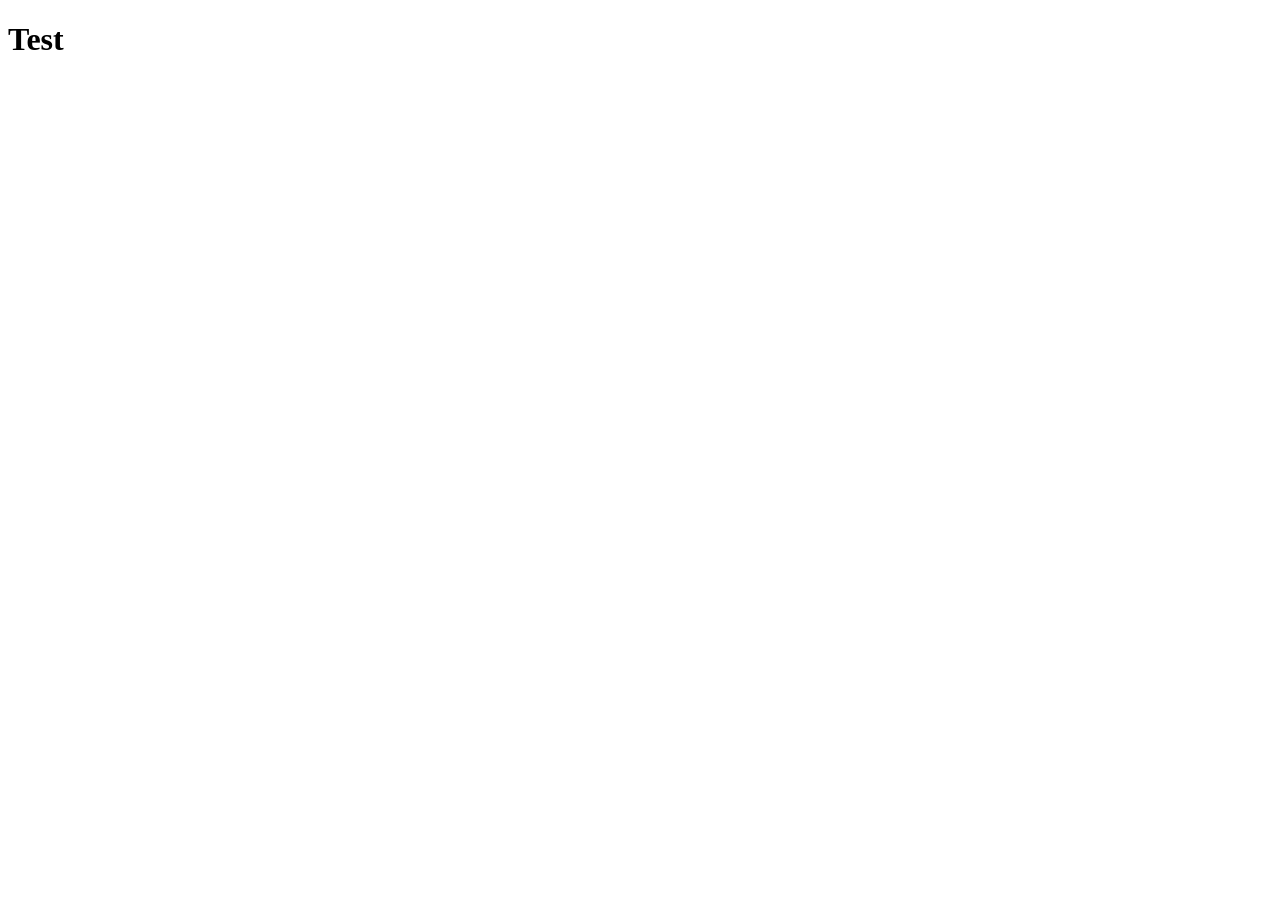
==== index.html @ d6eeec21 "test" ====
<!DOCTYPE html>
<html lang="en">
<head>
    <meta charset="UTF-8">
    <meta name="viewport" content="width=device-width, initial-scale=1.0">
    <title>Document</title>
</head>
<body>
    <h1>Test</h1>
</body>
</html>
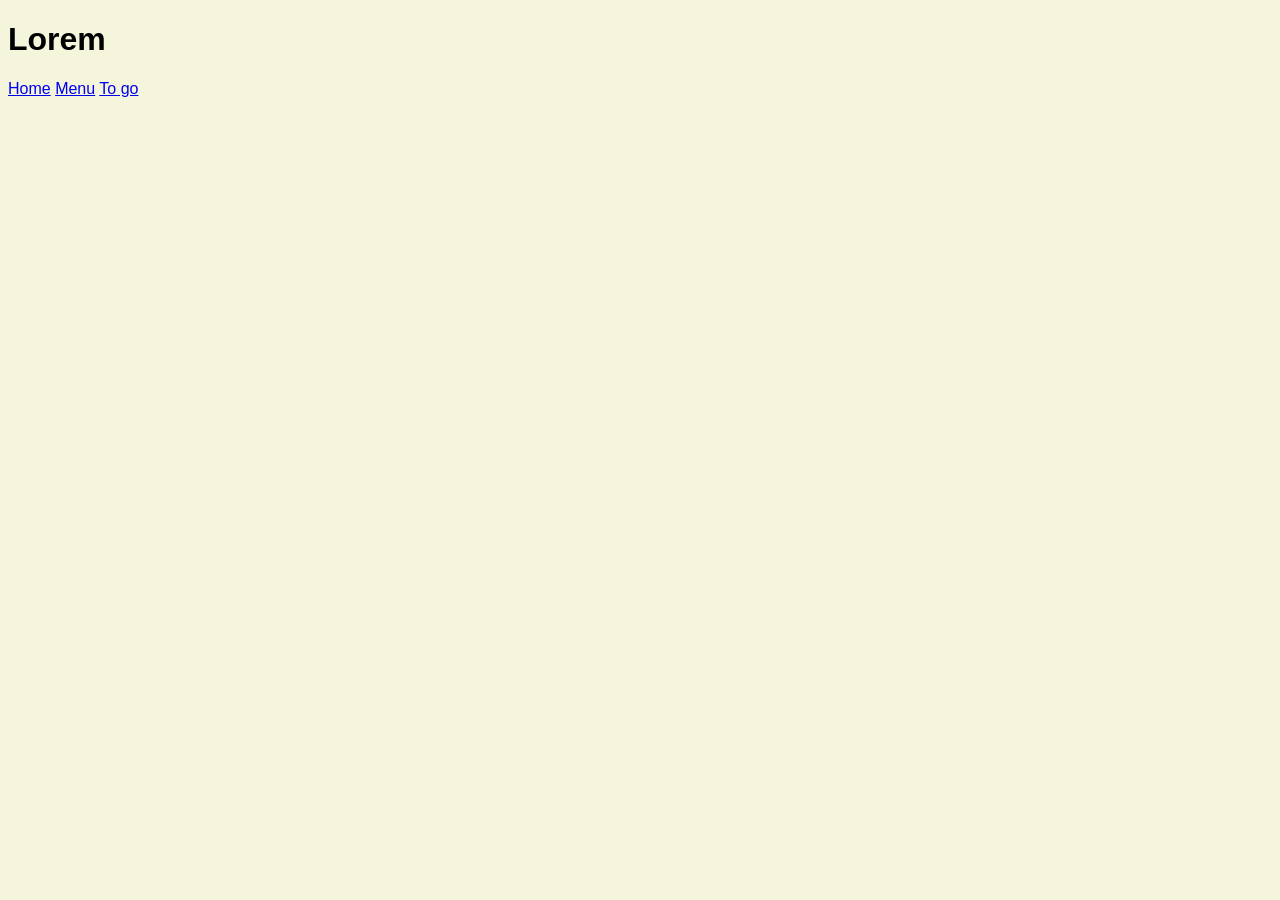
==== commit 98ede650: "menu table" ====
--- a/index.html
+++ b/index.html
@@ -3,9 +3,22 @@
 <head>
     <meta charset="UTF-8">
     <meta name="viewport" content="width=device-width, initial-scale=1.0">
-    <title>Document</title>
+    <link rel="stylesheet" href="mystyle.css">
+    <title>My restaurant</title>
 </head>
 <body>
-    <h1>Test</h1>
+    <header>
+        <div>
+            <h1>Lorem</h1>
+        </div>
+        <nav>
+            <a href="index.html">Home</a>
+            <a href="menu.html">Menu</a>
+            <a href="togo.html">To go</a>
+        </nav>
+    </header>
+    <main>
+
+    </main>
 </body>
 </html>
--- a/mystyle.css
+++ b/mystyle.css
@@ -0,0 +1,31 @@
+/*global*/
+
+body{
+    background-color: beige;
+    font-family: arial;
+}
+
+/*utilities*/
+
+
+/* menu.html*/
+.menu-table,
+th,
+td{
+    border:1px solid black;
+    border-collapse: collapse;
+}
+
+.menu-table th{
+    width: 200px;
+    height: 30px;
+    background-color: black;
+    color:white;
+}
+.menu-table td{
+    padding: 10px;
+    text-align: center;
+}
+.error{
+    background-color: rgb(237, 161, 161);
+}
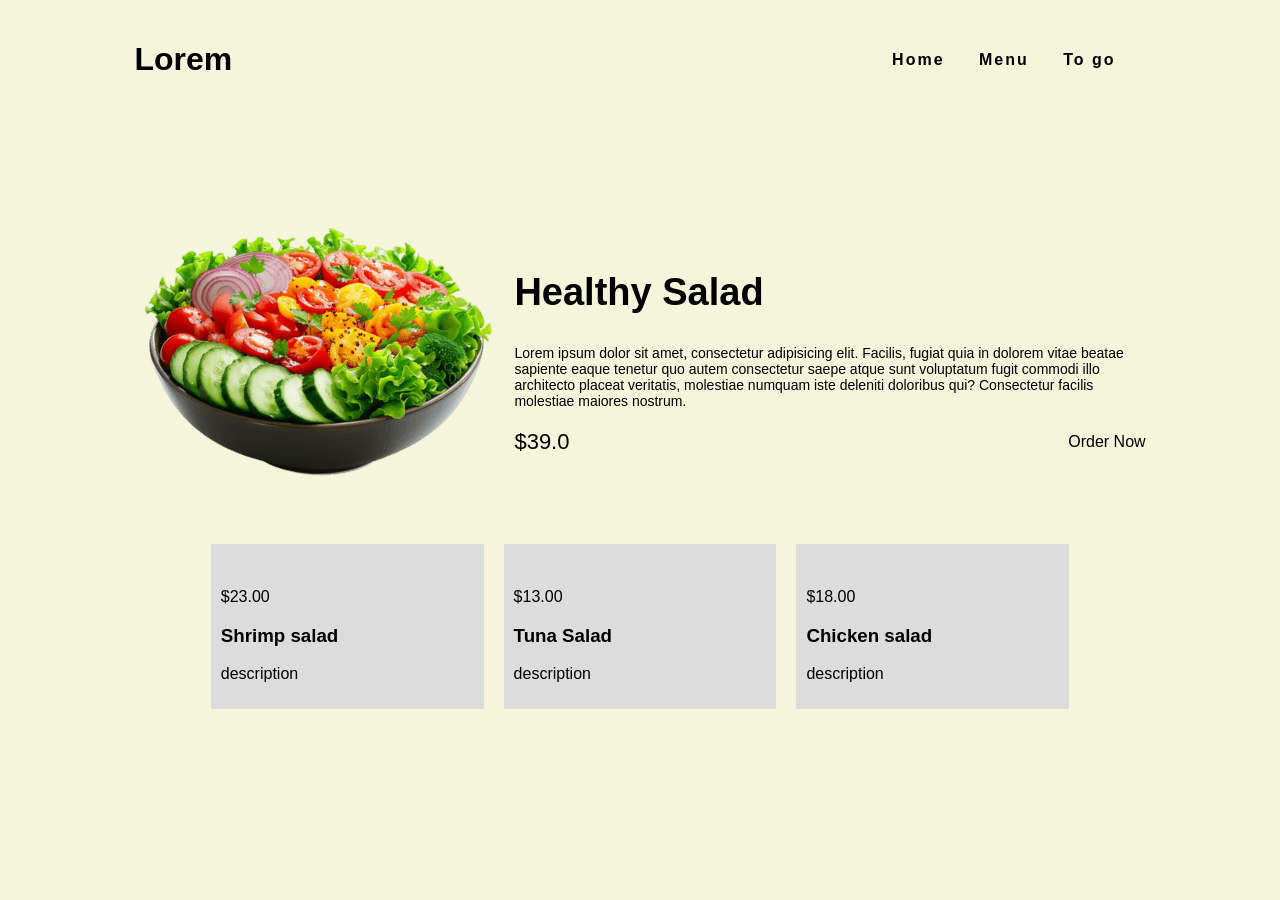
==== commit 0278763a: "flex and forms" ====
--- a/index.html
+++ b/index.html
@@ -5,20 +5,56 @@
     <meta name="viewport" content="width=device-width, initial-scale=1.0">
     <link rel="stylesheet" href="mystyle.css">
     <title>My restaurant</title>
+
 </head>
 <body>
-    <header>
-        <div>
-            <h1>Lorem</h1>
+    <header class="site-init">
+        <div class="navigation-bar">
+            <div>
+                <h1>Lorem</h1>
+            </div>
+            <nav class="menu">
+                <a class="link-selected" href="index.html">Home</a>
+                <a href="menu.html">Menu</a>
+                <a href="togo.html">To go</a>
+            </nav>
         </div>
-        <nav>
-            <a href="index.html">Home</a>
-            <a href="menu.html">Menu</a>
-            <a href="togo.html">To go</a>
-        </nav>
     </header>
     <main>
+        <div class="dish-month-container">
+            <div class="dish-month-img">
+                <img src="salad.png" alt=""/>
+            </div>
+            <div class="dish-month-text">
+                <h2>Healthy Salad</h2>
+                <p>Lorem ipsum dolor sit amet, consectetur adipisicing elit. Facilis, fugiat quia in dolorem vitae beatae sapiente eaque tenetur quo autem consectetur saepe atque sunt voluptatum fugit commodi illo architecto placeat veritatis, molestiae numquam iste deleniti doloribus qui? Consectetur facilis molestiae maiores nostrum.</p>
+                <div class="text-flex">
+                    <p>$39.0</p>
+                    <a href="#" class="btn">Order Now</a>
+                </div>
+            </div>
+        </div>
 
+        <div class="all-dishes-container">
+            <div class="dish-container">
+                <img src="" alt="">
+                <p>$23.00</p>
+                <h3>Shrimp salad</h3>
+                <p>description</p>
+            </div>
+            <div class="dish-container">
+                <img src="" alt="">
+                <p>$13.00</p>
+                <h3>Tuna Salad</h3>
+                <p>description</p>
+            </div>
+            <div class="dish-container">
+                <img src="" alt="">
+                <p>$18.00</p>
+                <h3>Chicken salad</h3>
+                <p>description</p>
+            </div>
+        </div>
     </main>
 </body>
 </html>
--- a/mystyle.css
+++ b/mystyle.css
@@ -5,8 +5,17 @@
     font-family: arial;
 }
 
+a{
+    text-decoration: none;
+    color:black;
+}
 /*utilities*/
 
+.container{
+    width:80%;
+    margin-left: auto;
+    margin-right: auto;
+}
 
 /* menu.html*/
 .menu-table,
@@ -28,4 +37,93 @@
 }
 .error{
     background-color: rgb(237, 161, 161);
-}+}
+
+/* header */
+.site-init {
+    height: 150px;
+}
+
+.navigation-bar {
+    display: flex;
+    justify-content: space-between;
+    align-items: center;
+    width: 80%;
+    margin: 20px auto;
+}
+
+.menu a {
+    margin-right: 30px;
+    font-weight: bold;
+    letter-spacing: 2px;
+}
+
+/* dish of the month  */
+.dish-month-container {
+    display: flex;
+    flex-direction: row;
+    align-items: center;
+    width: 80%;
+    margin: 0 auto;
+}
+
+.dish-month-img {
+    margin-right: 20px;
+}
+
+.dish-month-text h2 {
+    font-size: 38px;
+}
+
+.dish-month-text p {
+    font-size: 14px;
+    margin: 10px 0;
+}
+
+.dish-month-text .text-flex {
+    display: flex;
+    justify-content: space-between;
+    align-items: center;
+}
+
+.text-flex p {
+    font-size: 22px;
+}
+
+/*dishes cards*/
+.all-dishes-container{
+    display: flex;
+    justify-content: center;
+}
+.dish-container{
+    background-color: rgb(220, 220, 220);
+    width: 20%;
+    padding: 10px;
+    margin: 10px;
+}
+
+/*form*/
+
+.form-flex{
+    display: flex;
+    justify-content: space-around;
+}
+.form-container{
+    background-color: white;
+    padding:20px;
+    border-radius: 10px;
+}
+.input-container{
+    margin-bottom: 20px;
+}
+.input-container input,
+.input-container select,
+.input-container textarea{
+    width: 60%;
+    padding: 5px;
+}
+.input-container label{
+    display: inline-block;
+    font-size: 12px;
+    width: 80px;
+}
